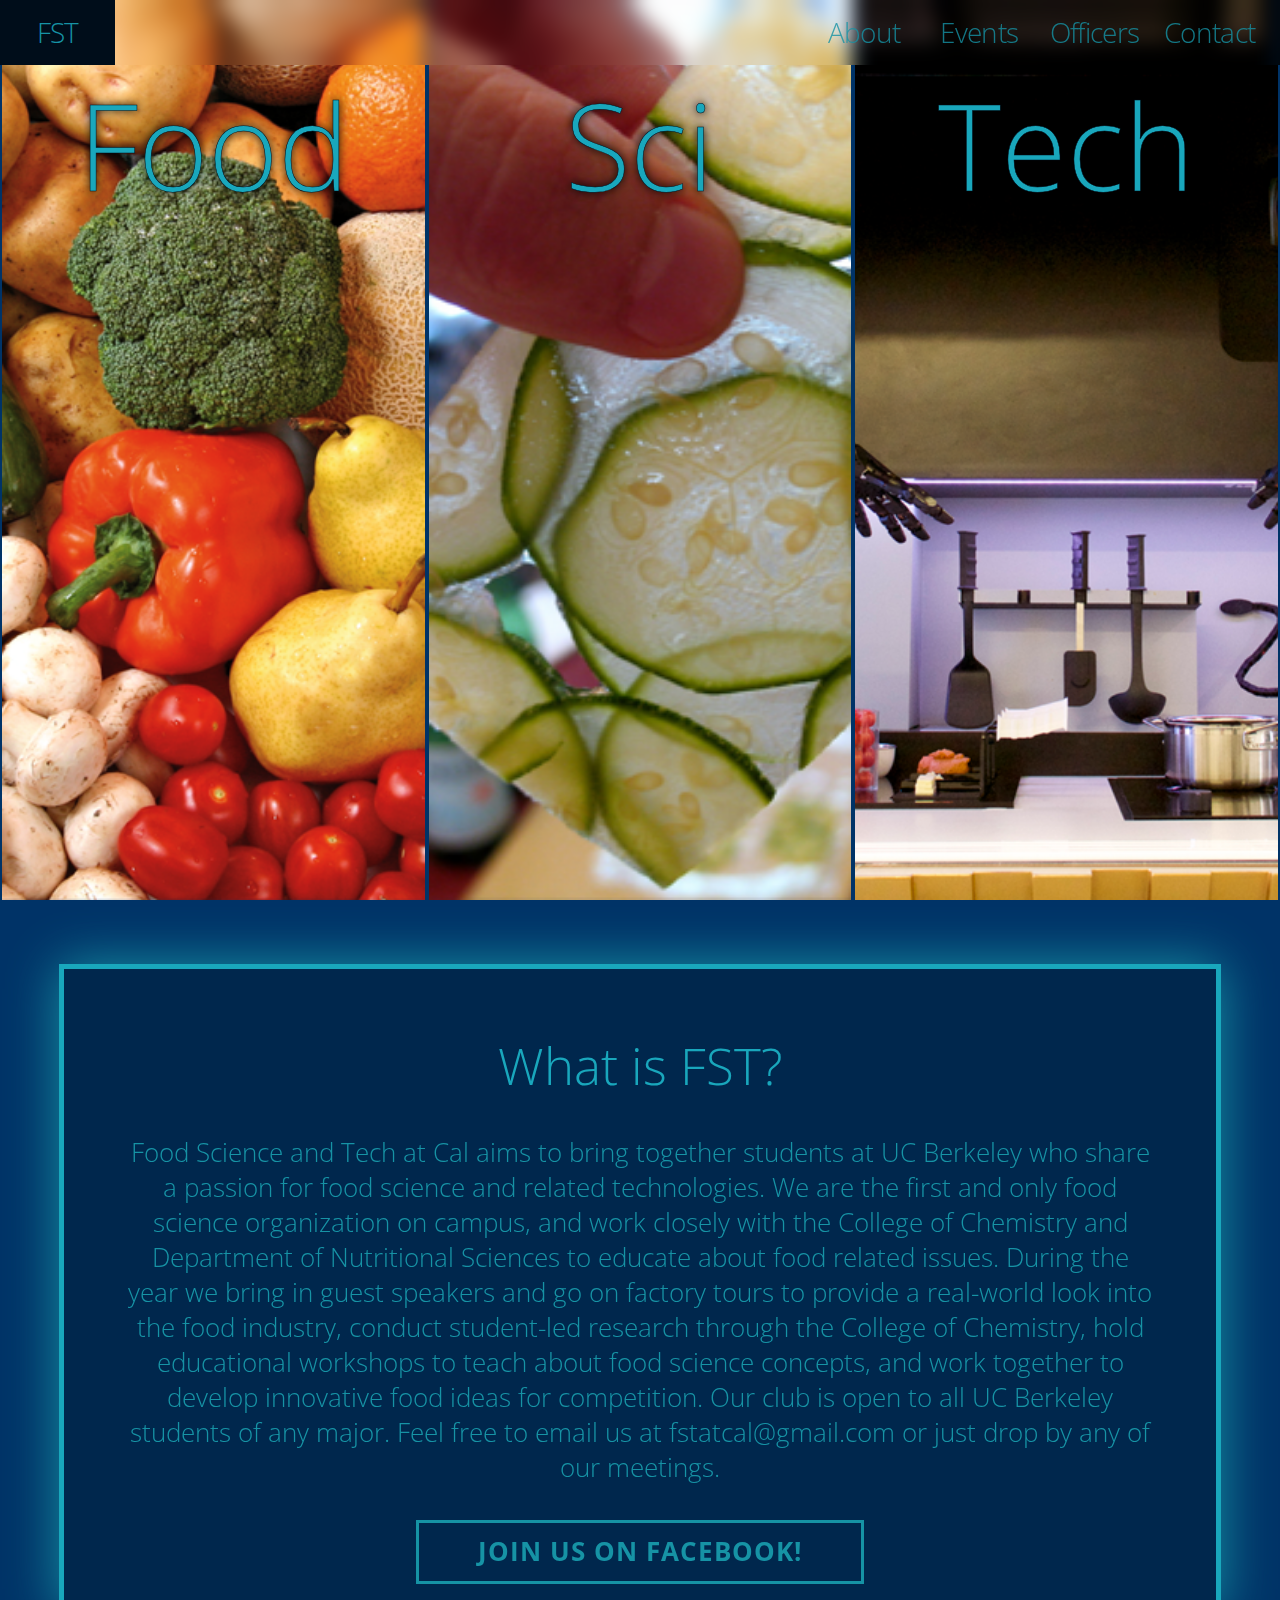
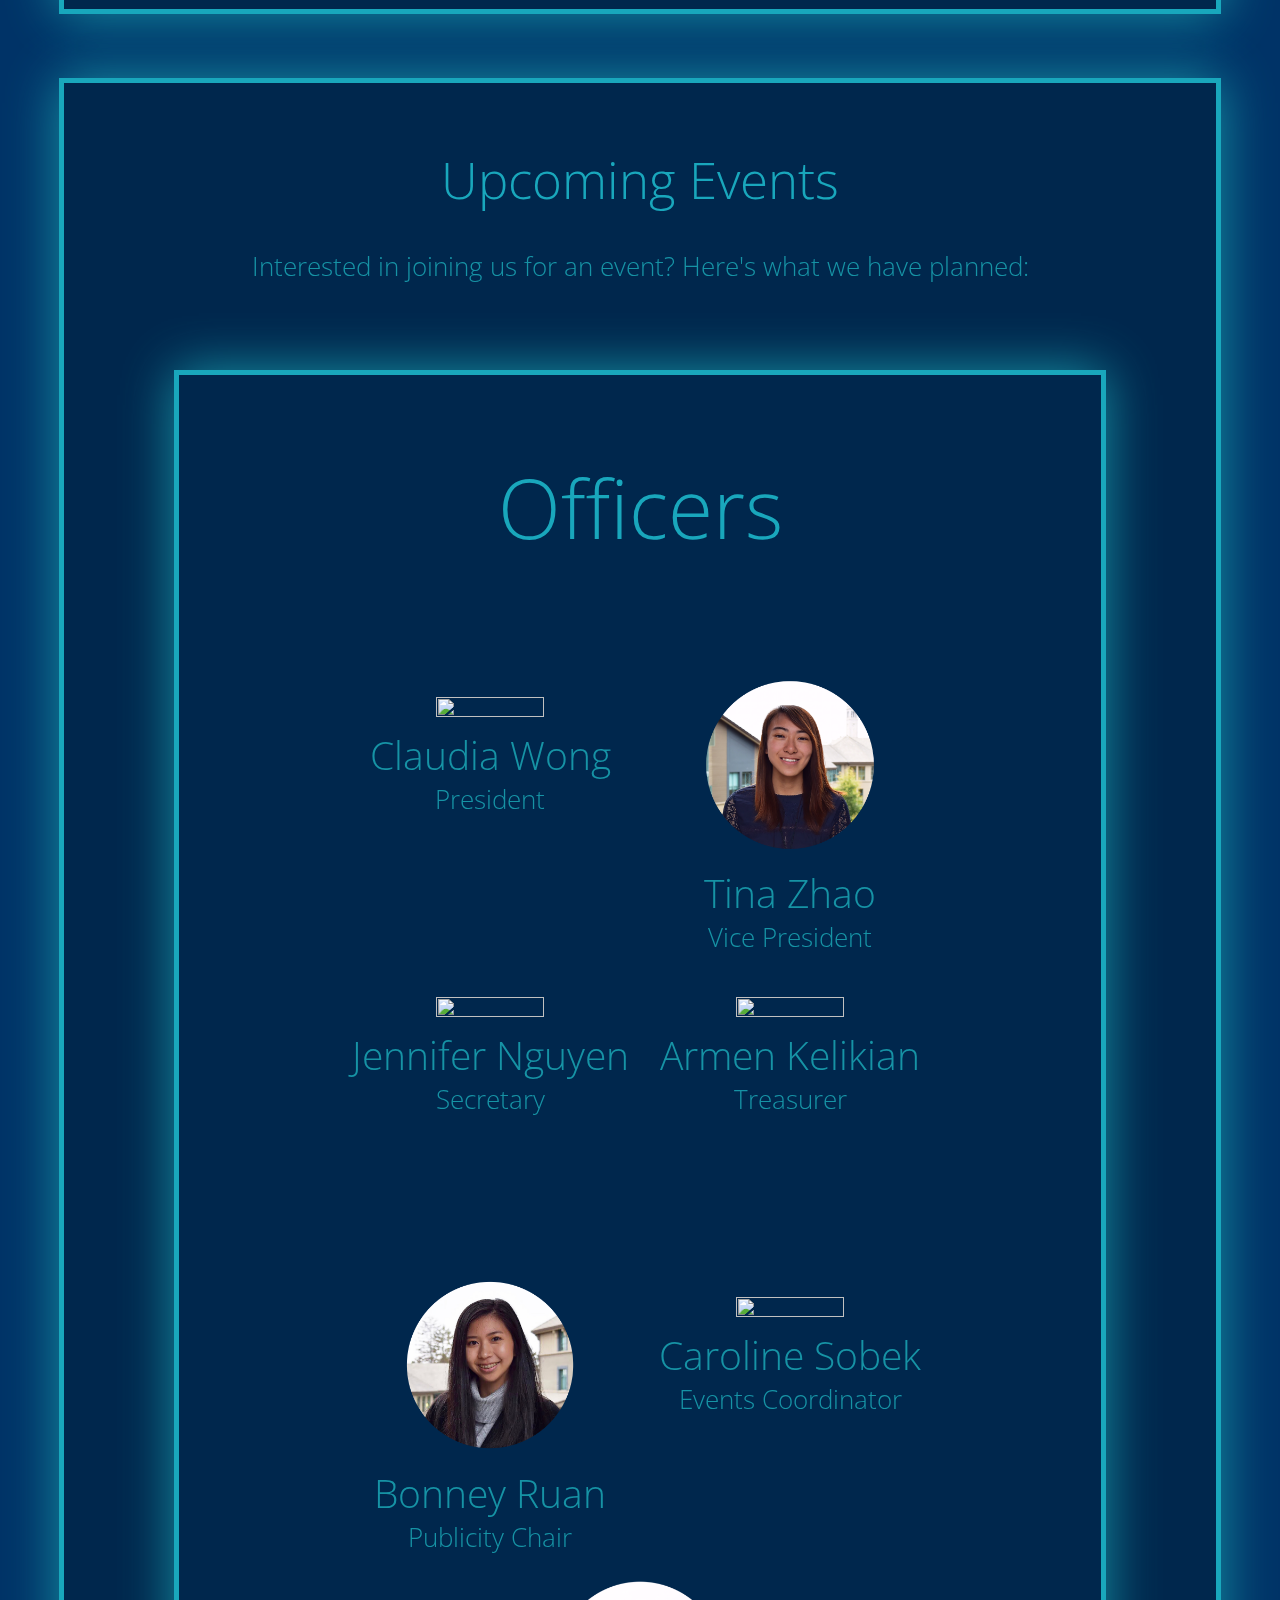
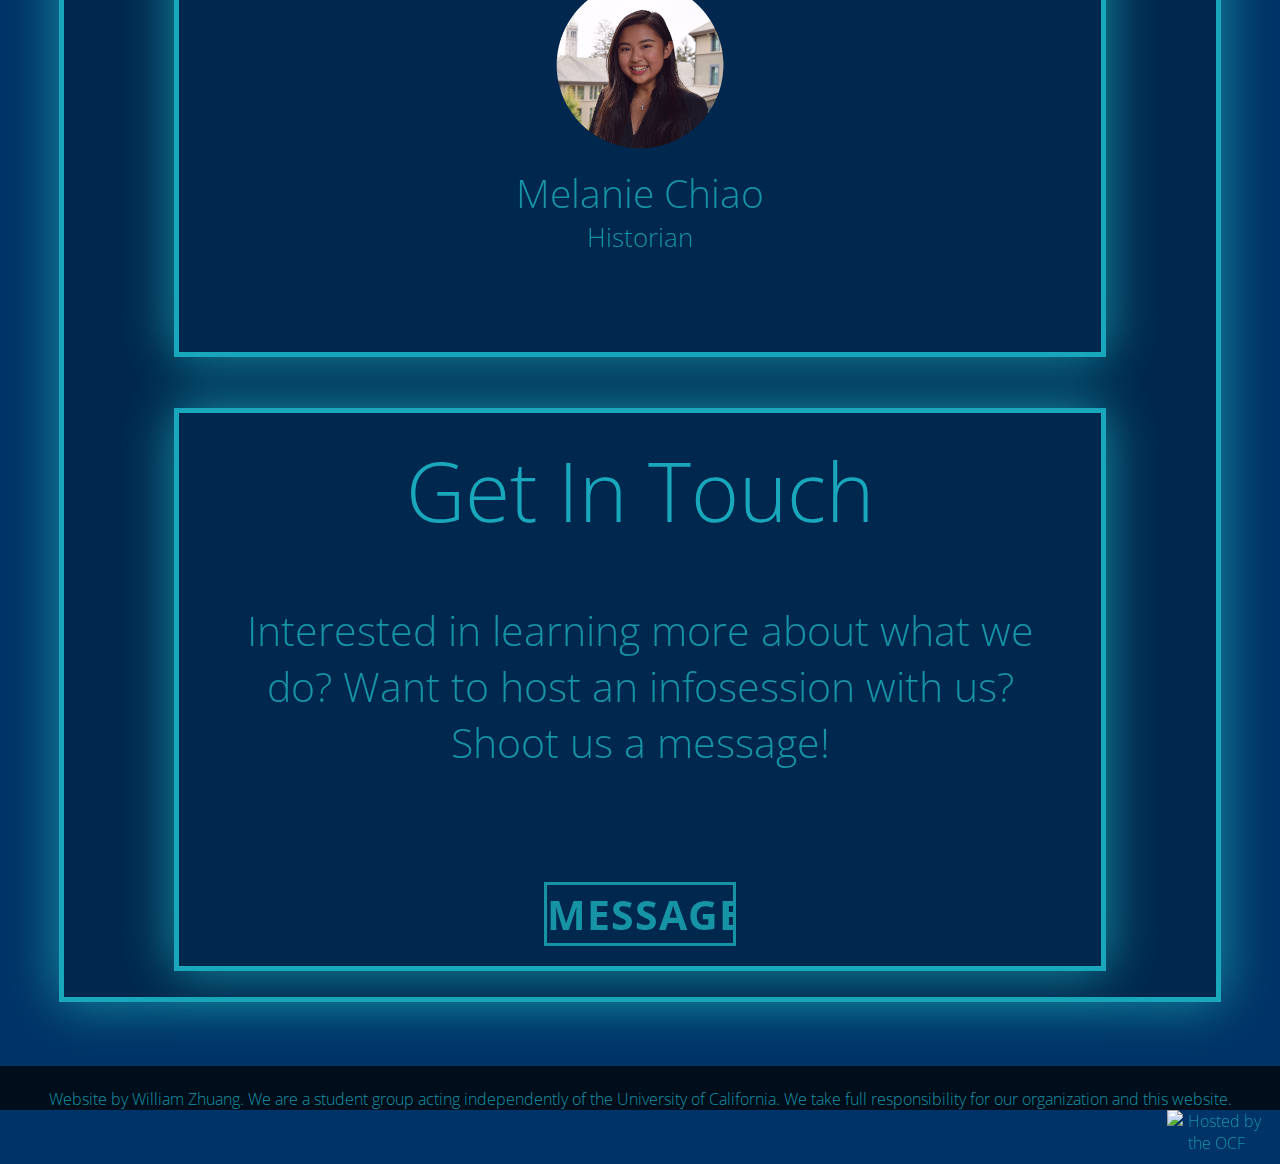
==== index.html @ 224cb557 "Renamed photos so that correct photos show up" ====
<!DOCTYPE html>
<html>
<head>
	<title>Food Science and Tech @ UCB</title>
	<link href = "css/styles.css" rel = "stylesheet">
	<link href='https://fonts.googleapis.com/css?family=Oswald:300,400' rel='stylesheet' type='text/css'>
	<link href='https://fonts.googleapis.com/css?family=Open+Sans:300,400' rel='stylesheet' type='text/css'>
	<link rel="stylesheet" href="https://ajax.googleapis.com/ajax/libs/jqueryui/1.11.4/themes/smoothness/jquery-ui.css">

	<script type='text/javascript' src='https://ajax.googleapis.com/ajax/libs/jquery/1.6.4/jquery.min.js'></script>
	<script src="https://ajax.googleapis.com/ajax/libs/jqueryui/1.11.4/jquery-ui.min.js"></script>

  	<script src = "js/script.js"></script>

</head>
<body>
	<header>

		<div class = "header-text" id = "contact">Contact</div>
		<div class = "header-text" id = "officers">Officers</div>
		<div class = "header-text" id = "events">Events</div>
		<div class = "header-text" id = "about">About</div>
		<div class = "header-text" id = "home">FST</div>
	</header>

	<div class="container">

	  <div class="block image" id = "image-1">
	    <div class="layer"></div>
	    <div class = "letter" id = "letter-1">Food</div>

	    <div class="p-container">

	      <p class="img-p">
	        Passionate about <b>FOOD</b>? So are we. We push the boundaries of the culinary arts with cooking challenges and food seminars. Come join us for a meal!
	      </p>
	    </div>
	  </div>
	  <!-- block -->

	  <div class="block image" id = "image-2">
	    <div class="layer"></div>
	    <div class = "letter" id = "letter-2">Sci</div>

	    <div class="p-container">

	      <p class="img-p">
	        <b>SCIENCE</b> is at the heart of what we do. Change the way you view food with our student-led research opportunities and educational workshops.
	      </p>
	    </div>
	  </div>
	  <!-- block -->

	  <div class="block image" id = "image-3">
	    <div class="layer"></div>
	    <div class = "letter" id = "letter-3">Tech</div>
	    <div class="p-container">

	      <p class="img-p">
	        <b>TECHNOLOGY</b> has taken over the world and the food industry is no exception. Join us for tech talks, food hackathons, and much more.
	      </p>
	    </div>
	  </div>
	  <!-- block -->

	</div>

	<div class = "page-wrapper">
		<div class = "page-entry" id = "entry1"><br>
			<h1>What is FST?</h1><br>
			<p>Food Science and Tech at Cal aims to bring together students at UC Berkeley who share a passion for food science and related technologies. We are the first and only food science organization on campus, and work closely with the College of Chemistry and Department of Nutritional Sciences to educate about food related issues.

			During the year we bring in guest speakers and go on factory tours to provide a real-world look into the food industry, conduct student-led research through the College of Chemistry, hold educational workshops to teach about food science concepts, and work together to develop innovative food ideas for competition.

			Our club is open to all UC Berkeley students of any major. Feel free to email us at fstatcal@gmail.com or just drop by any of our meetings.</p><br>
            <a href = "https://www.facebook.com/foodsciencetechcal/" style = "text-decoration: none;"><button class="btn btn-1 btn-1f" id = "btn-join">Join us on Facebook!</button></a>
		</div>

		<div class = "page-entry" id = "entry2"><br>
			<h1>Upcoming Events</h1><br>
			<p>Interested in joining us for an event? Here's what we have planned: </p><br>
			 <!-- 
			<ul class="event-list">

				\*<li>
					<time datetime="2017-09-08 0000">
						<span class="day">TBD</span>
						<span class="month">TBD</span>
						<span class="year">TBD</span>
						<span class="time">TBD</span>
					</time>
					<div class="info">

						<h2 class="title" align = "center">The Science of Sushi with Chef Kaz</h2>

					</div>
					<br><br>
				</li>
				*/ 


			</ul>
		-->

			<!--Past events
			<h1>Past Events</h1><br>
			<p>What's happened recently?</p><br>

			<ul class="event-list"

				<li>

				<li>
					<time datetime="2015-09-08 0000">
						<span class="day">7</span>
						<span class="month">Nov</span>
						<span class="year">2016</span>
						<span class="time">7:00 PM</span>
					</time>
					<div class="info">

						<h2 class="title" align = "center">Chopped Challenge Fall 2016 </h2>

					</div>
					<br><br>
				</li>


				<li>
					<time datetime="2015-09-08 0000">
						<span class="day">4</span>
						<span class="month">Oct</span>
						<span class="year">2016</span>
						<span class="time">7:00 PM</span>
					</time>
					<div class="info">

						<h2 class="title" align = "center">Impossible Foods Tech Talk</h2>

					</div>
					<br><br>
				</li>

				<li>
					<time datetime="2015-09-08 0000">
						<span class="day">18</span>
						<span class="month">Oct</span>
						<span class="year">2016</span>
						<span class="time">7:00 PM</span>
					</time>
					<div class="info">

						<h2 class="title" align = "center">Do It Yourself Popping Boba </h2>

					</div>
					<br><br>
				</li>

				<li>
					<time datetime="2015-09-08 0000">
						<span class="day">4</span>
						<span class="month">Nov</span>
						<span class="year">2016</span>
						<span class="time">7:00 PM</span>
					</time>
					<div class="info">

						<h2 class="title" align = "center">FoodDay: Eat and Greet</h2>

					</div>
					<br><br>
				</li>

				<li>
					<time datetime="2015-09-08 0000">
						<span class="day">15</span>
						<span class="month">Nov</span>
						<span class="year">2016</span>
						<span class="time">7:00 PM</span>
					</time>
					<div class="info">

						<h2 class="title" align = "center">Second General Meeting</h2>

					</div>
					<br><br>
				</li>



				<li>
					<time datetime="2015-09-08 0000">
						<span class="day">25</span>
						<span class="month">Sept</span>
						<span class="year">2016</span>
						<span class="time">6:30 PM</span>
					</time>
					<div class="info">

						<h2 class="title" align = "center">Dandelion Chocolate Factory Tour</h2>

					</div>
					<br><br>
				</li>

			</ul>
		</div>
-->
		<div class = "page-entry" id = "entry3"><br>
		<h1>Officers</h1><br><br>

    		<div class = "row" id = "row-1">
                <!-- Officer 1 -->
                <div class = "flip-container" ontouchstart="this.classList.toggle('hover');">
                    <div class="flipper">
                        <div class = "front">
                            <div class = "officer" id = "officer-1">
                                <img src = "assets/claudiamay.png">
                                <h4> Claudia Wong</h4>
                                <h6> President</h6><br>
                            </div>
                        </div>
                        <div class="back">
                            Year: Junior <br>
                            Major: NST Dietetics <br>
                            Minor: Food System <br>
                            Fav Food: Hot Cheetos
                        </div>
                    </div>
                </div>


                <!-- Officer 2 -->
                <div class = "flip-container" ontouchstart="this.classList.toggle('hover');">
                    <div class="flipper">
                        <div class = "front">
                            <div class = "officer" id = "officer-1">
                                <img src = "assets/tinaz.png">
                                <h4> Tina Zhao </h4>
                                <h6> Vice President</h6><br>
                            </div>
                        </div>
                        <div class="back">
                            Year: Junior <br>
                            Major: Computer Science <br>
                            Fav Food: Ramen
                        </div>
                    </div>
                </div>
                <!-- Officer 3 -->
                <div class = "flip-container" ontouchstart="this.classList.toggle('hover');">
                    <div class="flipper">
                        <div class = "front">
                            <div class = "officer" id = "officer-1">
                                <img src = "assets/jennifern.png">
                                <h4> Jennifer Nguyen </h4>
                                <h6> Secretary</h6><br>
                            </div>
                        </div>
                        <div class="back">
                            Year: Sophomore <br>
                            Major:  <br>
                            Fav Food: 
                        </div>
                    </div>
                </div>
                <!-- Officer 4 -->
                <div class = "flip-container" ontouchstart="this.classList.toggle('hover');">
                    <div class="flipper">
                        <div class = "front">
                            <div class = "officer" id = "officer-1">
                                <img src = "assets/armen.png">
                                <h4> Armen Kelikian</h4>
                                <h6> Treasurer</h6><br>
                            </div>
                        </div>
                        <div class="back">
                            Year: Junior  <br>
                            Major: Genetics and Plant Biology <br>
                            Fav Food: Hemp Seeds
                        </div>
                    </div>
                </div>     
                <!-- Officer 6 -->
                <div class = "flip-container" ontouchstart="this.classList.toggle('hover');">
                    <div class="flipper">
                        <div class = "front">
                            <div class = "officer" id = "officer-1">
                                <img src = "assets/bonney.png">
                                <h4> Bonney Ruan</h4>
                                <h6> Publicity Chair</h6><br>
                            </div>
                        </div>
                        <div class="back">
                            Year: Junior <br>
                            Major: Cognitive Science <br>
                            Fav Food: 
                        </div>
                    </div>
                </div>
                <!-- Officer 7 -->
                <div class = "flip-container" ontouchstart="this.classList.toggle('hover');">
                    <div class="flipper">
                        <div class = "front">
                            <div class = "officer" id = "officer-1">
                                <img src = "assets/caroline.png">
                                <h4> Caroline Sobek</h4>
                                <h6> Events Coordinator</h6><br>
                            </div>
                        </div>
                        <div class="back">
                            Year: Junior <br>
                            Major: Chemical Biology and Statistics <br>
                            Fav Food: Cheese
                        </div>
                    </div>
                </div>
                <!-- Officer 8 -->
                <div class = "flip-container" ontouchstart="this.classList.toggle('hover');">
                    <div class="flipper">
                        <div class = "front">
                            <div class = "officer" id = "officer-1">
                                <img src = "assets/melanie.png">
                                <h4> Melanie Chiao </h4>
                                <h6> Historian</h6><br>
                            </div>
                        </div>
                        <div class="back">
                            Year: Sophomore <br>
                            Major: Economics <br>
                            Minor: Nutrition <br>
                            Fav Food: Sweet Potatoes
                        </div>
                    </div>
                </div>

            </div>

            <br>

		</div>

		<div class = "page-entry" id = "entry4">
            <div class = "game-desc" id = "game-desc-right in-touch">
            <div>
                <h1 id = "entry-header-right in-touch">Get In Touch</h1><br>

                    <p>Interested in learning more about what we do? Want to host an infosession with us? Shoot us a message! </p> <br><br>

                    <a href = "mailto:fstatcal@gmail.com" style = "text-decoration: none;"><button class="btn btn-1 btn-1f">MESSAGE</button></a>

                </div>
            </div>
		</div>
	</div>

    <footer>
        <br>
        Website by <a href = "http://williamzhuang.github.io"> William Zhuang</a>. We are a student group acting independently of the University of California. We take full responsibility for our organization and this website.<a href="https://www.ocf.berkeley.edu/">
                <img align = "right" src="https://www.ocf.berkeley.edu/images/hosted-logos/ocfbadge_mini8.png" alt="Hosted by the OCF" width="98" height="39" style="margin-right:15px; padding-bottom: 15px" />
                </a>
    </footer>

	</body>

	<div class="modal-wrapper">
	  <div class="modal">
	    <div class="head">
	      <a class="btn-close trigger" href="javascript:;"></a>
	      <h2 id = "modal-name">Rochelle Lai</h2>
	    </div>
	    <div class="content">
	    	<p id = "modal-content">I am running to be YOUR Food Science and Tech at Cal President for the 2016-2017 school year. Currently, I am serving you as your Vice President, and I have served you as Secretary since the establishment of the club. Through these two positions, I have garnered a lot of experience as to how clubs are run logistically and what it takes to cast and execute the club vision. It has been rewarding seeing our student organization grow as a community as well as in our curiosity towards the food industry. If elected, I intend to continue this pursuit of learning by actively searching for new club opportunities like competitions and hackathons, as well as maintaining traditions our club has grown to love, like cooking challenges! Even with my extensive experience as a leader of this organization, I am always looking to improve upon existing ideas and am not afraid of change. I look forward to serving this club once more!
	    	<br><br>
			TL;DR: Rochelle + Food Science and Tech @ Cal = WOW/AMAZING/FANTASTIC
			</p>
	    </div>
	  </div>
	</div>

</html>
---- css/styles.css ----
* {
	margin: 0;
	padding: 0;
	font-family: 'Open Sans', sans-serif;
	-webkit-backface-visibility: hidden;
	font-color:  #1693A5;
	font-weight: lighter;
	color: #1693A5;

}



html, body {
    height: 100%;
    width: 100%;
}


body {
   @import url(https://fonts.googleapis.com/css?family=Open+Sans+Condensed:300,300italic,700);
   padding: 0;
   margin: 0;
   width: 100%;
   height: 100%;
   background-color: #003367;
   font-family: 'Open Sans Condensed', sans-serif;
 }

header {
  /* THIS IS THE MAGIC SAUCE */
  -webkit-backdrop-filter: blur(10px);
  backdrop-filter: blur(10px);

  width:100%;
  position:fixed;
  height:65px;
  background:rgba(0,13,26,0);
  text-align:left;
  letter-spacing:-0.025em;
  font-weight:bolder;
  color:#eee;
  line-height: 65px;
  font-size:1.75em;
  z-index:1000;
  -webkit-transition: width .5s ease-in-out, background-color .5s ease-in-out;
}

.head h2 {
  color: white;
}

.header-text {
    text-align:center;
    cursor: pointer;
    opacity: 0.8;
    width: 9%;
    -webkit-transition: width .5s ease-in-out, color .5s ease-in-out;
    -webkit-transition: width .5s ease-in-out, background-color .5s ease-in-out;
}

.header-text:hover {
    opacity: 1;
    background-color: #000D1A;
    -webkit-transition: width .5s ease-in-out, color .5s ease-in-out;
    -webkit-transition: width .5s ease-in-out, background-color .5s ease-in-out;
}

#home {
    float: left;
}

#about {
    float: right;
}

#election {
    float: right;
}

#events {
    float: right;
}

#officers {
    float: right;
}

#contact {
    float: right;
    margin-right:1%;
}

 .container {
   position: relative;
   width: 100%;
   height: 100%;
   text-align: center;
 }

 .block {
   width: 33%;
   height: 100%;
   display: inline-block;
   background-color: #003367;
   cursor: default;
   position: relative;
   -webkit-perspective: 1000;
   -webkit-transform: translateZ(0);
   -webkit-transition: width .5s ease-in-out, background-color .5s ease-in-out;
   -moz-transition: width .5s ease-in-out, background-color .5s ease-in-out;
   -ms-transition: width .5s ease-in-out, background-color .5s ease-in-out;
   -o-transition: width .5s ease-in-out, background-color .5s ease-in-out;
   transition: width .5s ease-in-out, background-color .5s ease-in-out;
   text-align: center;
 }

 .letter {
    padding-top: 15%;
    position: absolute;
    width: 100%;
    font-size: 7.5em;
    color: #19a7bc;
    text-shadow: 0 0 10px black;
    -webkit-text-stroke: 0.5px #000D1A;
 }

 .block:hover .img-p {
   opacity: 1;
   -webkit-perspective: 1000;
   -webkit-transform: translateZ(0);
   -webkit-transition: opacity .5s .51s ease-in-out;
   -moz-transition: opacity .5s .51s ease-in-out;
   -ms-transition: opacity .5s .51s ease-in-out;
   -o-transition: opacity .5s .51s ease-in-out;
   transition: opacity .5s .51s ease-in-out;
 }

 .block:hover .layer {

   opacity: .5;
   -webkit-perspective: 1000;
   -webkit-transform: translateZ(0);
   -webkit-transition: opacity .5s ease-in-out;
   -moz-transition: opacity .5s ease-in-out;
   -ms-transition: opacity .5s ease-in-out;
   -o-transition: opacity .5s ease-in-out;
   transition: opacity .5s ease-in-out;

 }

 .img-p {
   position: absolute;
   opacity: 0;
   color: #FFF;
   text-align: center;
   line-height: 1.6em;
   font-size: 1.85em;
   width: 100%;
   padding: 5% 5% 5% -5%;
   -webkit-perspective: 1000;
   -webkit-transform: translateZ(0);
   -webkit-transition: opacity .5s .51s ease-in-out;
   -moz-transition: opacity .5s .51s ease-in-out;
   -ms-transition: opacity .5s .51s ease-in-out;
   -o-transition: opacity .5s .51s ease-in-out;
   transition: opacity .5s .51s ease-in-out;

 }

 .p-container {
   width: 100%;
   position: relative;
   top: 45%;
   text-align: center;
 }

 h1 {
   color: #19a7bc;
 }

 b {
    text-shadow: 0 0 10px black;
 }

 .image {
    -webkit-transform: translate3d(0, 0, 0);
   -webkit-background-size: cover;
   -o-background-size: cover;
   background-size: cover;
   background-repeat: no-repeat;
   background-position: center center;
 }

 #image-1 {
    background-image: url("../assets/food.png");
 }

 #image-2 {
    background-image: url("../assets/sci.png");
 }

 #image-3 {
    background-image: url("../assets/technology.png");
 }

 .image.fixed {
    -webkit-transform: translate3d(0, 0, 0);
   background-attachment: fixed;
   background-position: center center;
   -webkit-background-size: 100% auto;
   -o-background-size: 100% auto;
   background-size: 100% auto;
 }

 .layer {
   position: absolute;
   left: 0;
   top: 0;
   bottom: 0;
   right: 0;
   background-color: #000;
   width: 100%;
   height: 100%;
   opacity: 0;

   -webkit-perspective: 1000;
   -webkit-transform: translateZ(0);
   -webkit-transition: opacity .5s ease-in-out;
   -moz-transition: opacity .5s ease-in-out;
   -ms-transition: opacity .5s ease-in-out;
   -o-transition: opacity .5s ease-in-out;
   transition: opacity .5s ease-in-out;
 }

 .page-entry {
    margin: 0 auto;
    text-align: center;
    position: relative;
    height: 50%;
    width: 80%;
    font-size: 1.60em;
    padding: 2% 5%;
    border: 5px solid #19a7bc;
    margin-top: 5%;
    background-color: #00274d;
    box-shadow: 0px 0px 50px #1693A5;
 }

.event-list {
  list-style: none;
  font-family: 'Lato', sans-serif;
  margin: 0px;
  padding: 0px;

}
.event-list > li {
  background-color: rgb(255, 255, 255);
  box-shadow: 0px 0px 5px rgb(51, 51, 51);
  box-shadow: 0px 0px 5px rgba(51, 51, 51, 0.7);
  padding: 0px;
  margin: 0px 0px 20px;


}
.event-list > li > time {
  display: inline-block;
  width: 100%;
  color: rgb(255, 255, 255);
  background-color: rgb(22, 147, 165);
  padding: 5px;
  text-align: center;
  text-transform: uppercase;

}
.event-list > li:nth-child(even) > time {
  background-color: rgb(69, 180, 256);

}
.event-list > li > time > span {
  display: none;

}
.event-list > li > time > .day {
  color: white;
  display: block;
  font-size: 36pt;
  font-weight: 100;
  line-height: 1;
}
.event-list > li time > .month {
  color: white;
  display: block;
  font-size: 16pt;
  font-weight: 900;
  line-height: 1;
}
.event-list > li > img {
  width: 100%;

}
.event-list > li > .info {
  padding-top: 5px;
  text-align: center;
}

.event-list > li > .info > .title {
    margin: 0 auto;
}
.event-list > li > .info > .desc {
  font-size: 13pt;
  font-weight: 300;
  margin: 0px;


}
.event-list > li > .info > ul,
.event-list > li > .social > ul {
  display: table;
  list-style: none;
  margin: 0px 0px 0px;
  padding: 0px;
  width: 100%;
  text-align: center;


}
.event-list > li > .social > ul {
  margin: 0px;

}
.event-list > li > .info > ul > li,
.event-list > li > .social > ul > li {
  display: table-cell;
  cursor: pointer;
  color: rgb(30, 30, 30);

  font-size: 11pt;
  font-weight: 300;
  padding: 3px 0px;

}
.event-list > li > .info > ul > li > a {
  display: block;
  width: 100%;
  color: rgb(30, 30, 30);
  text-decoration: none;

}
.event-list > li > .social > ul > li {
  padding: 0px;
}
.event-list > li > .social > ul > li > a {
  padding: 3px 0px;
}
.event-list > li > .info > ul > li:hover,
.event-list > li > .social > ul > li:hover {
  color: rgb(30, 30, 30);
  background-color: rgb(200, 200, 200);
}

@media (min-width: 768px) {
.event-list > li {
  position: relative;
  display: block;
  width: 100%;
  height: 80px;
  padding: 0px;

}
.event-list > li > time,
.event-list > li > img  {
  display: inline-block;

}
.event-list > li > time,
.event-list > li > img {
  width: 80px;
  float: left;
}
.event-list > li > .info {
  background-color: rgb(245, 245, 245);
  overflow: hidden;
}
.event-list > li > time,
.event-list > li > img {
  width: 80px;
  height: 85px;
  padding: 0px;
  margin: 0px;
}
.event-list > li > .info {
  position: relative;
  height: 80px;
  text-align: left;
  padding-right: 40px;
}
.event-list > li > .info > .title,
.event-list > li > .info > .desc {
  padding: 0px 10px;
}
.event-list > li > .info > ul {
  position: absolute;
  left: 0px;
  bottom: 0px;
}
.event-list > li > .social {
  position: absolute;
  top: 0px;
  right: 0px;
  display: block;
  width: 40px;
}

.event-list > li > .social > ul {
    border-left: 1px solid rgb(230, 230, 230);
}

.event-list > li > .social > ul > li {
  display: block;
        padding: 0px;
}

.event-list > li > .social > ul > li > a {
  display: block;
  width: 40px;
  padding: 10px 0px 9px;
}

.row {
    display: flex;
    flex-direction: row;
    width: 100%;
    justify-content: center;
    flex-wrap: wrap;
}


#row-1 img {
    height: 60%;
    width: 60%;
}

/* entire container, keeps perspective */
.flip-container {
    perspective: 1000;
}
    /* flip the pane when hovered */
    .flip-container:hover .flipper, .flip-container.hover .flipper {
        transform: rotateY(180deg);
    }

.flip-container, .front, .back {
    width: 300px;
    height: 300px;
}

/* flip speed goes here */
.flipper {
    transition: 0.6s;
    transform-style: preserve-3d;

    position: relative;
}

/* hide back of pane during swap */
.front, .back {
    backface-visibility: hidden;

    position: absolute;
    top: 0;
    left: 0;
}

/* front pane, placed above back */
.front {
    z-index: 2;
    /* for firefox 31 */
    transform: rotateY(0deg);
    font-size: .95em;
}

/* back, initially hidden pane */
.back {
    -webkit-text-stroke: 0.5px #1693A5;
    transform: rotateY(180deg);
    font-size: .5em;
}


#in-touch {
    text-align: center;
    width: 100%;
}

.btn {
    text-align: center;
    height: 5vw;
    width: 15vw;
    border: none;
    font-family: inherit;
    font-size: inherit;
    color: inherit;
    background: none;
    cursor: pointer;
    display: inline-block;
    text-transform: uppercase;
    letter-spacing: 1px;
    font-weight: 700;
    outline: none;
    position: relative;
    -webkit-transition: all 0.3s;
    -moz-transition: all 0.3s;
    transition: all 0.3s;
    max-width: 50%;
    min-height: 45px;
    min-width: 100px;
}

#btn-join {
  width: 35vw;
}

.btn:after {
    content: '';
    position: absolute;
    z-index: -1;
    -webkit-transition: all 0.3s;
    -moz-transition: all 0.3s;
    transition: all 0.3s;
}

/* Button 1 */
.btn-1 {
    border: 3px solid #1693A5;
    color: #1693A5;
}

/* Button 1f */
.btn-1f {
    overflow: hidden;
}

.btn-1f:after {
    width: 101%;
    height: 0;
    top: 50%;
    left: 50%;
    background: #fff;
    opacity: 0;
    -webkit-transform: translateX(-50%) translateY(-50%);
    -moz-transform: translateX(-50%) translateY(-50%);
    -ms-transform: translateX(-50%) translateY(-50%);
    transform: translateX(-50%) translateY(-50%);
}

.btn-1f:hover,
.btn-1f:active {
    color: #000D1A;
    background-color: #1693A5;
}

.btn-1f:hover:after {
    height: 75%;
    opacity: 1;
}

.btn-1f:active:after {
    height: 130%;
    opacity: 1;
}

footer {
    margin-top: 5%;
    height: 10%;
    width: 100%;
    background-color: #000D1A;
    text-align: center;
}

/* The Modal (background) */
.modal {
    display: none; /* Hidden by default */
    position: fixed; /* Stay in place */
    z-index: 1; /* Sit on top */
    left: 0;
    top: 0;
    width: 100%; /* Full width */
    height: 100%; /* Full height */
    overflow: auto; /* Enable scroll if needed */
    background-color: rgb(0,0,0); /* Fallback color */
    background-color: rgba(0,0,0,0.4); /* Black w/ opacity */
}

/* Modal Content/Box */
.modal-content {
    background-color: #fefefe;
    margin: 15% auto; /* 15% from the top and centered */
    padding: 20px;
    border: 1px solid #888;
    width: 80%; /* Could be more or less, depending on screen size */
}

/* The Close Button */
.close {
    color: #aaa;
    float: right;
    font-size: 28px;
    font-weight: bold;
}

.close:hover,
.close:focus {
    color: black;
    text-decoration: none;
    cursor: pointer;
}

html, body{
  width:100%;
  height:100%;
  margin:0;
}

.blur{
  -webkit-filter: blur(5px);
  -moz-filter: blur(5px);
  -o-filter: blur(5px);
  -ms-filter: blur(5px);
  filter: blur(5px);
}

a.btn1{
  width:150px;
  display:block;
  margin:-25px 0 0 -75px;
  padding:1em 0;
  position:absolute;
  top:50%; left:50%;
  font:1.125em 'Arial', sans-serif;
  font-weight:700;
  text-align:center;
  text-decoration:none;
  color:#fff;
  border-radius:5px;
  background:rgba(217,67,86,1);
}

.modal-wrapper{
  width:100%;
  height:100%;
  position:fixed;
  top:0; left:0;
  background:rgba(0,51,103,0.75);
  visibility:hidden;
  opacity:0;
  -webkit-transition: all 0.25s ease-in-out;
  -moz-transition: all 0.25s ease-in-out;
  -o-transition: all 0.25s ease-in-out;
  transition: all 0.25s ease-in-out;
}

.modal-wrapper.open{
  opacity:1;
  visibility:visible;
}

.modal{
  width:600px;
  height:540px;
  display:block;
  margin:50% 0 0 -300px;
  position:relative;
  top:45%; left:50%;
  background:#fff;
  opacity:0;
  -webkit-transition: all 0.5s ease-in-out;
  -moz-transition: all 0.5s ease-in-out;
  -o-transition: all 0.5s ease-in-out;
  transition: all 0.5s ease-in-out;
}

.modal-wrapper.open .modal{
  margin-top:-200px;
  opacity:1;
}

.head{
  width:90%;
  height:32px;
  padding:1.5em 5%;
  overflow:hidden;
  background:#01bce5;
}

.btn-close{
  width:32px;
  height:32px;
  display:block;
  float:right;
}

.btn-close::before, .btn-close::after{
  content:'';
  width:32px;
  height:6px;
  display:block;
  background:#fff;
}

.btn-close::before{
  margin-top:12px;
  -webkit-transform:rotate(45deg);
  -moz-transform:rotate(45deg);
  -o-transform:rotate(45deg);
  transform:rotate(45deg);
}

.btn-close::after{
  margin-top:-6px;
  -webkit-transform:rotate(-45deg);
  -moz-transform:rotate(-45deg);
  -o-transform:rotate(-45deg);
  transform:rotate(-45deg);
}

.content{
  padding:5%;
}

.election-flex {
  display: flex;
  flex-direction: row;
  flex-wrap: wrap;
  justify-content: space-around;
}

a {
  text-decoration: none;
}

.content p {
  color: black;
}
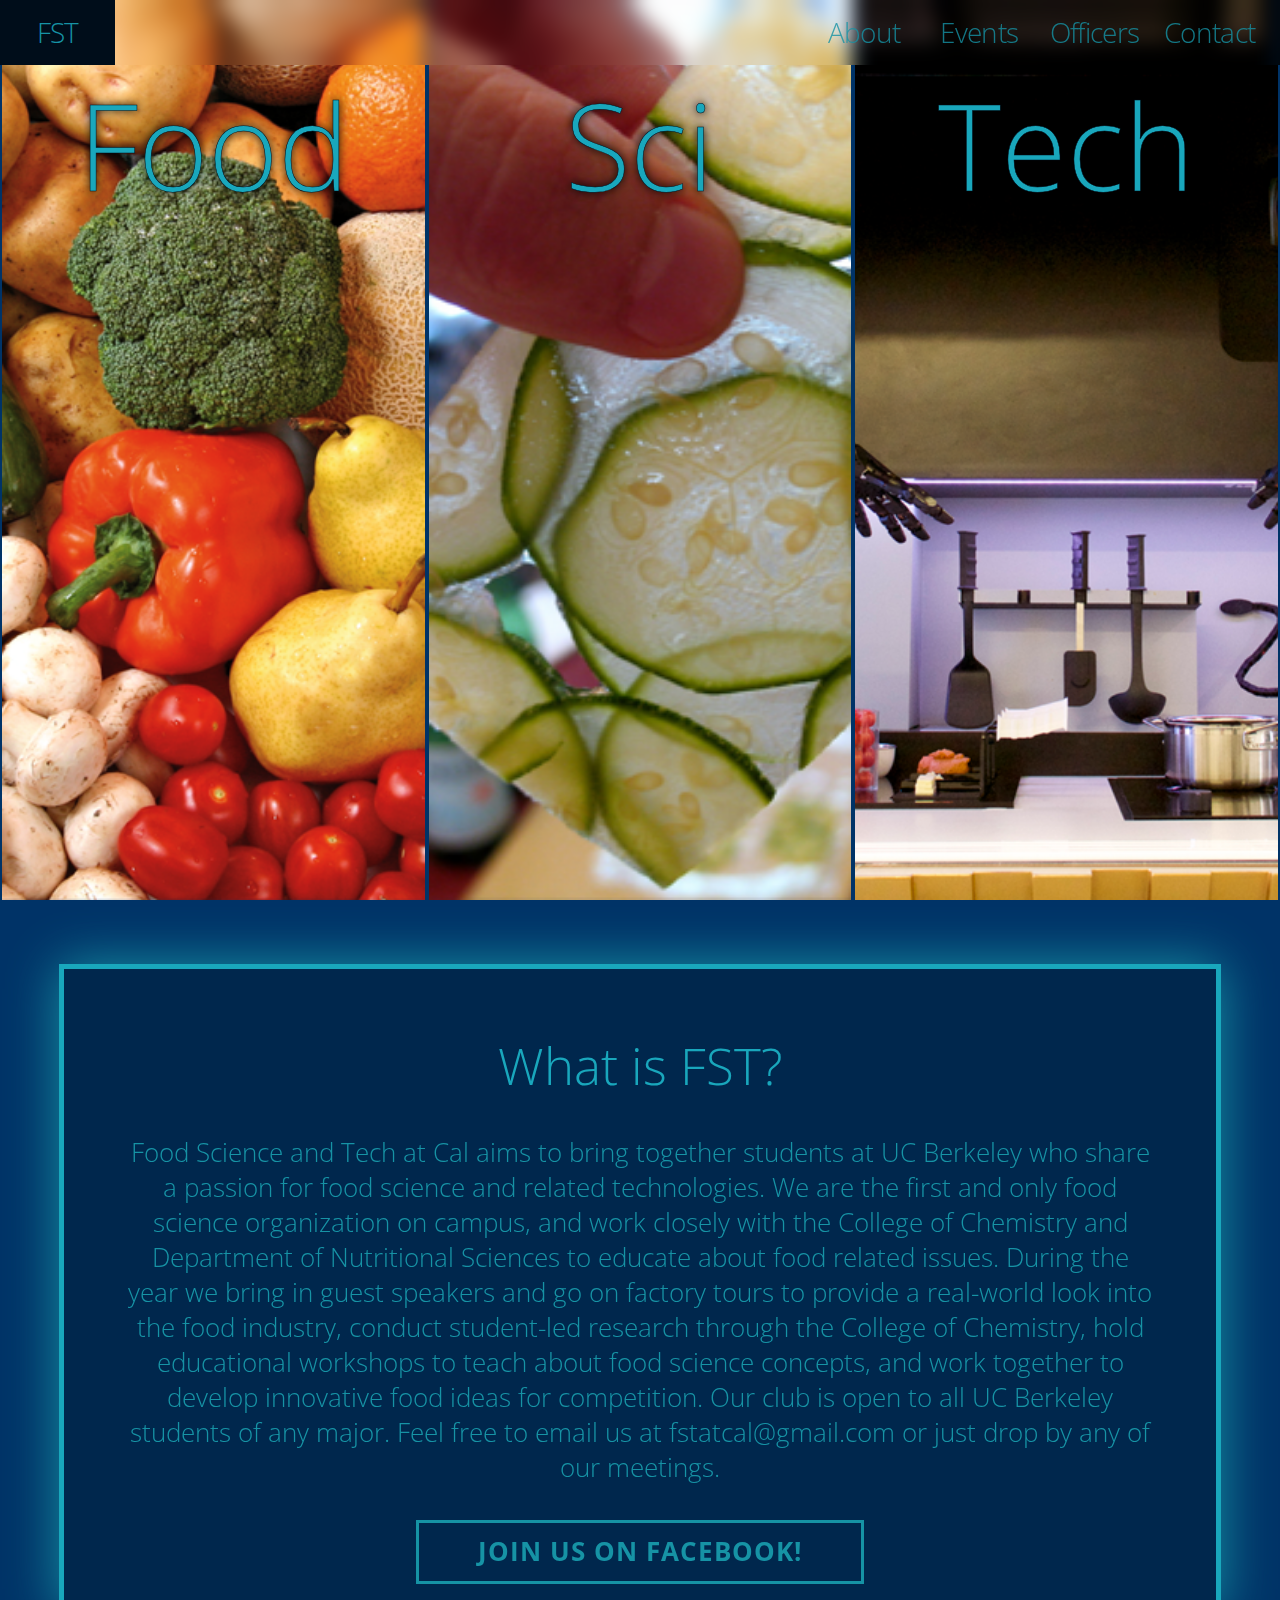
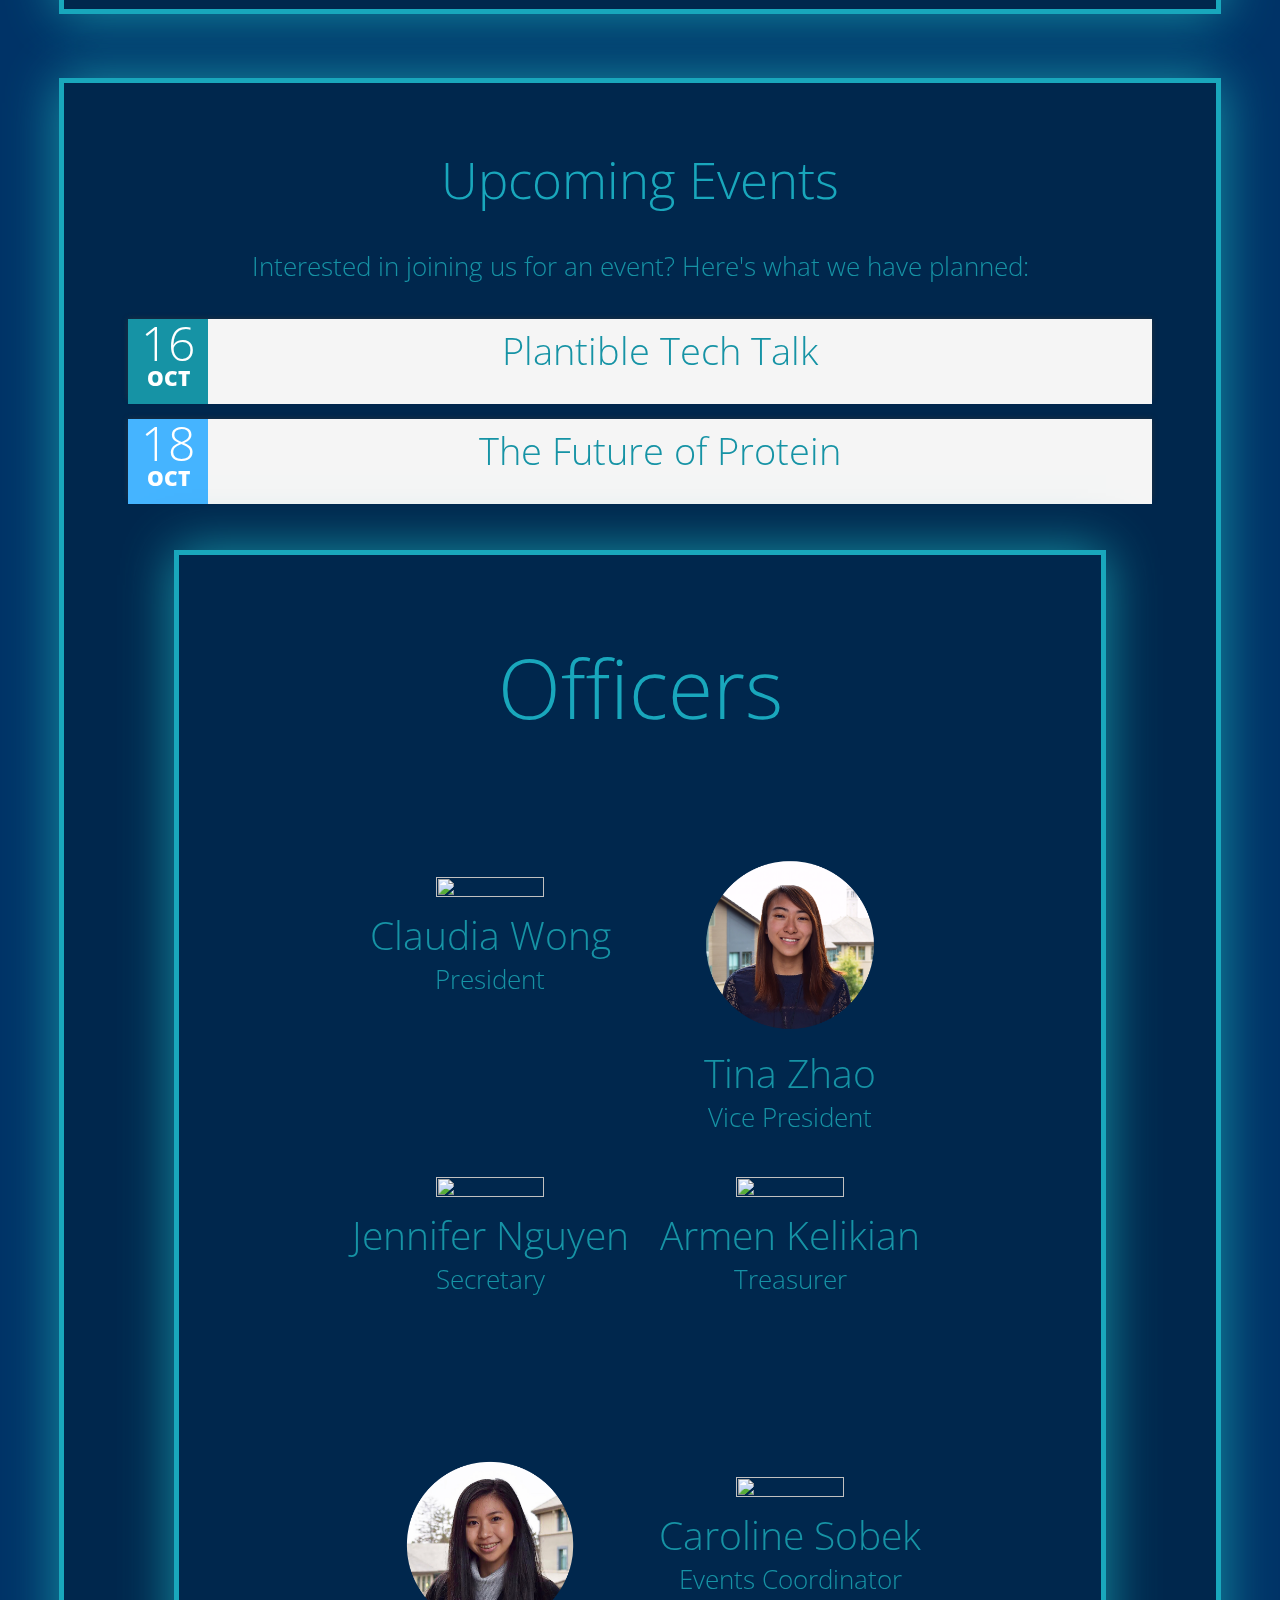
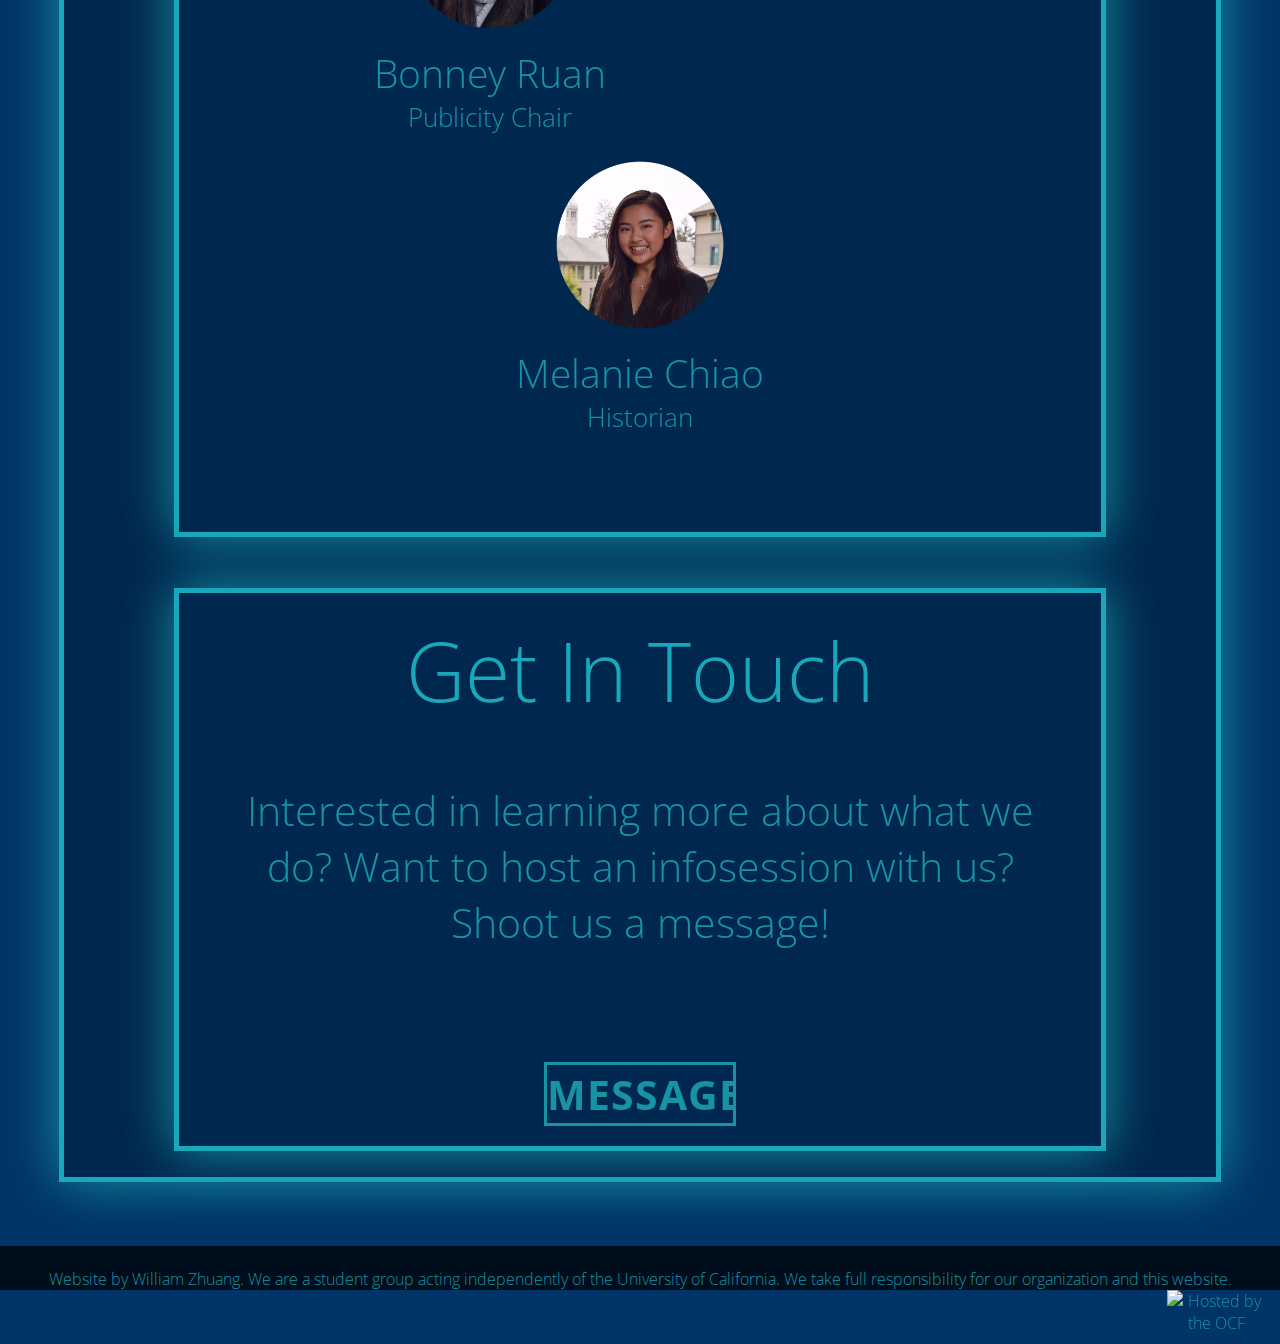
==== commit 3d6c9621: "Updated events" ====
--- a/index.html
+++ b/index.html
@@ -4,6 +4,7 @@
 <head>
 	<title>Food Science and Tech @ UCB</title>
 	<link href = "css/styles.css" rel = "stylesheet">
+	<link rel="shortcut icon" type="image/png" href="assets/fst_favicon.png">
 	<link href='https://fonts.googleapis.com/css?family=Oswald:300,400' rel='stylesheet' type='text/css'>
 	<link href='https://fonts.googleapis.com/css?family=Open+Sans:300,400' rel='stylesheet' type='text/css'>
 	<link rel="stylesheet" href="https://ajax.googleapis.com/ajax/libs/jqueryui/1.11.4/themes/smoothness/jquery-ui.css">
@@ -80,6 +81,41 @@
 		<div class = "page-entry" id = "entry2"><br>
 			<h1>Upcoming Events</h1><br>
 			<p>Interested in joining us for an event? Here's what we have planned: </p><br>
+			<ul class="event-list">
+
+				<li>
+					<time datetime="2018-10-16 0000">
+						<span class="day">16</span>
+						<span class="month">Oct</span>
+						<span class="year">2018</span>
+						<span class="time">7:00 PM</span>
+					</time>
+					<div class="info">
+
+						<h2 class="title" align = "center">Plantible Tech Talk</h2>
+
+					</div>
+					<br><br>
+				</li>
+				
+				<li>
+					<time datetime="2018-10-18 0000">
+						<span class="day">18</span>
+						<span class="month">Oct</span>
+						<span class="year">2018</span>
+						<span class="time">7:00 PM</span>
+					</time>
+					<div class="info">
+
+						<h2 class="title" align = "center">The Future of Protein</h2>
+
+					</div>
+					<br><br>
+				</li>
+				
+
+
+			</ul>
 			 <!-- 
 			<ul class="event-list">
 
@@ -224,7 +260,7 @@
                         <div class="back">
                             Year: Junior <br>
                             Major: NST Dietetics <br>
-                            Minor: Food System <br>
+                            Minor: Food Systems <br>
                             Fav Food: Hot Cheetos
                         </div>
                     </div>
@@ -259,9 +295,9 @@
                             </div>
                         </div>
                         <div class="back">
-                            Year: Sophomore <br>
-                            Major:  <br>
-                            Fav Food: 
+                            Year: Junior <br>
+                            Major: Chemical Engineering <br>
+                            Fav Food: Cookies
                         </div>
                     </div>
                 </div>
@@ -295,7 +331,7 @@
                         <div class="back">
                             Year: Junior <br>
                             Major: Cognitive Science <br>
-                            Fav Food: 
+                            Fav Food: Sundubu
                         </div>
                     </div>
                 </div>
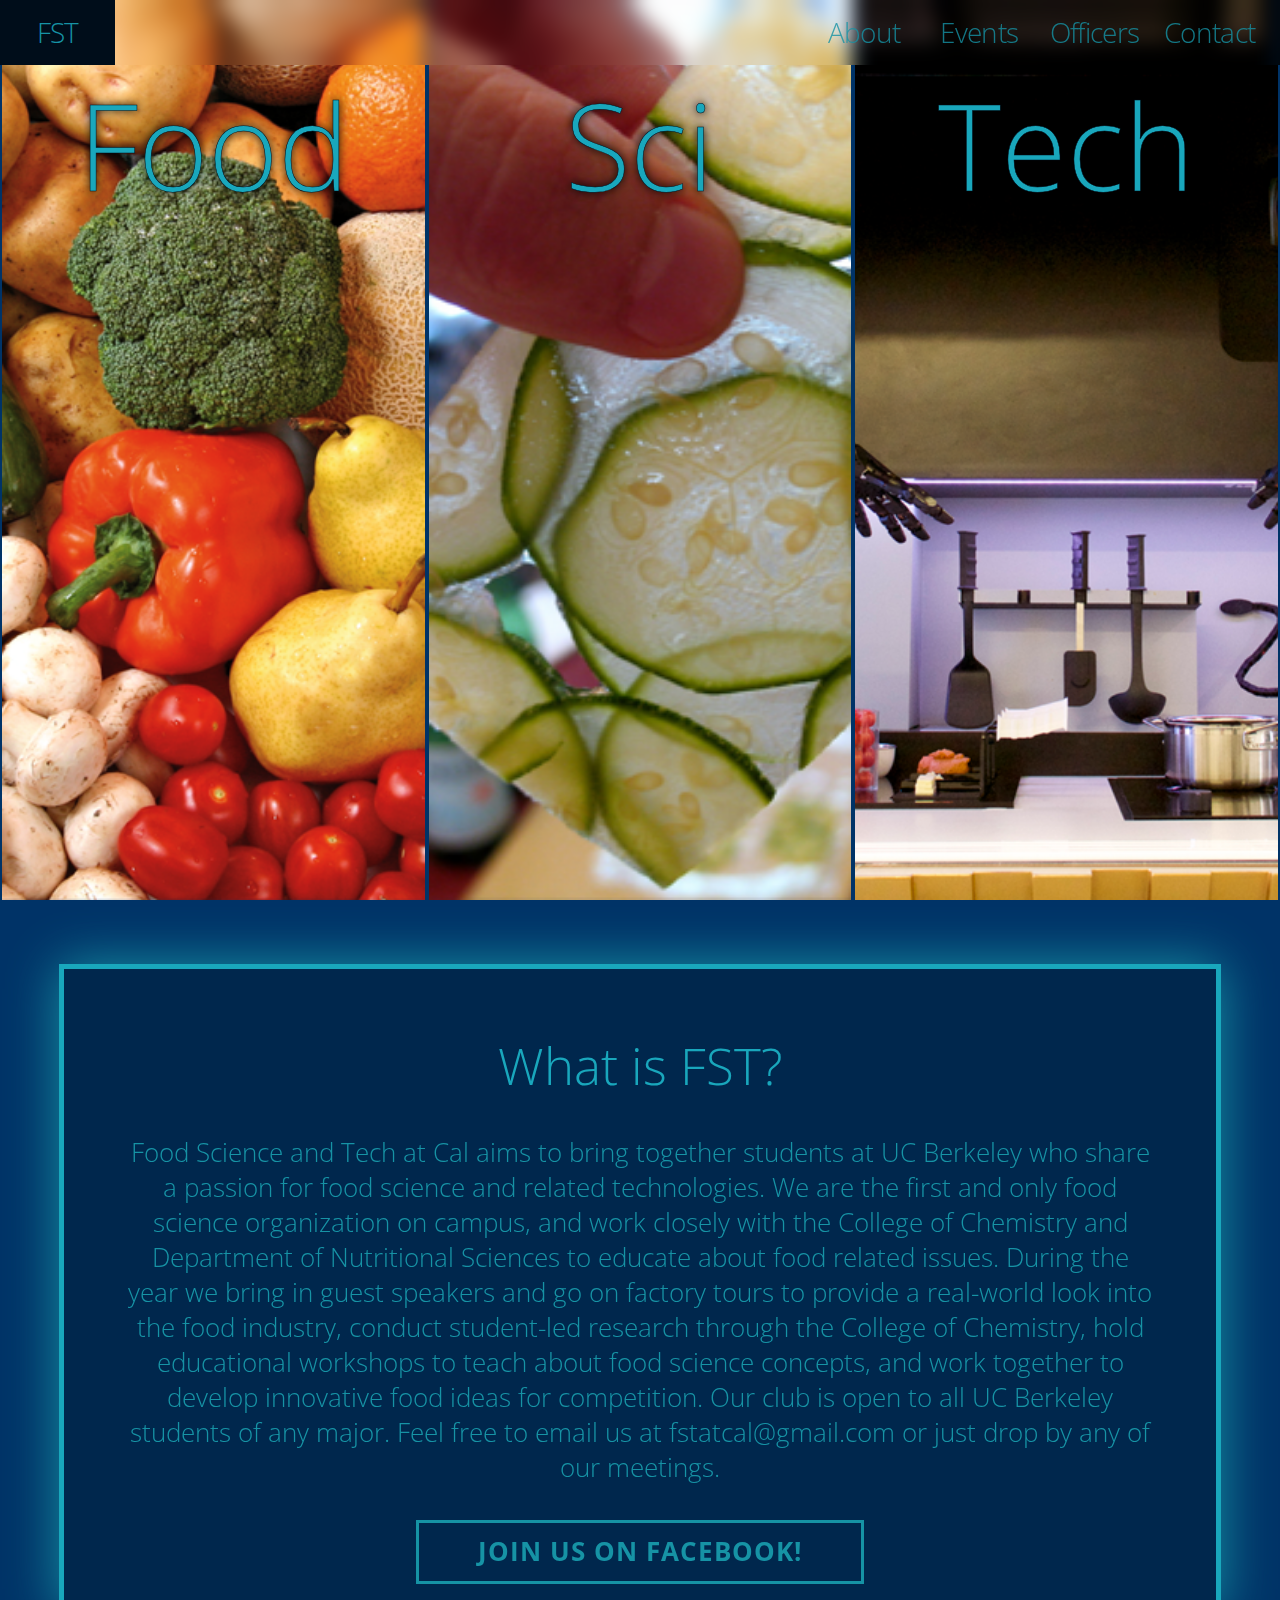
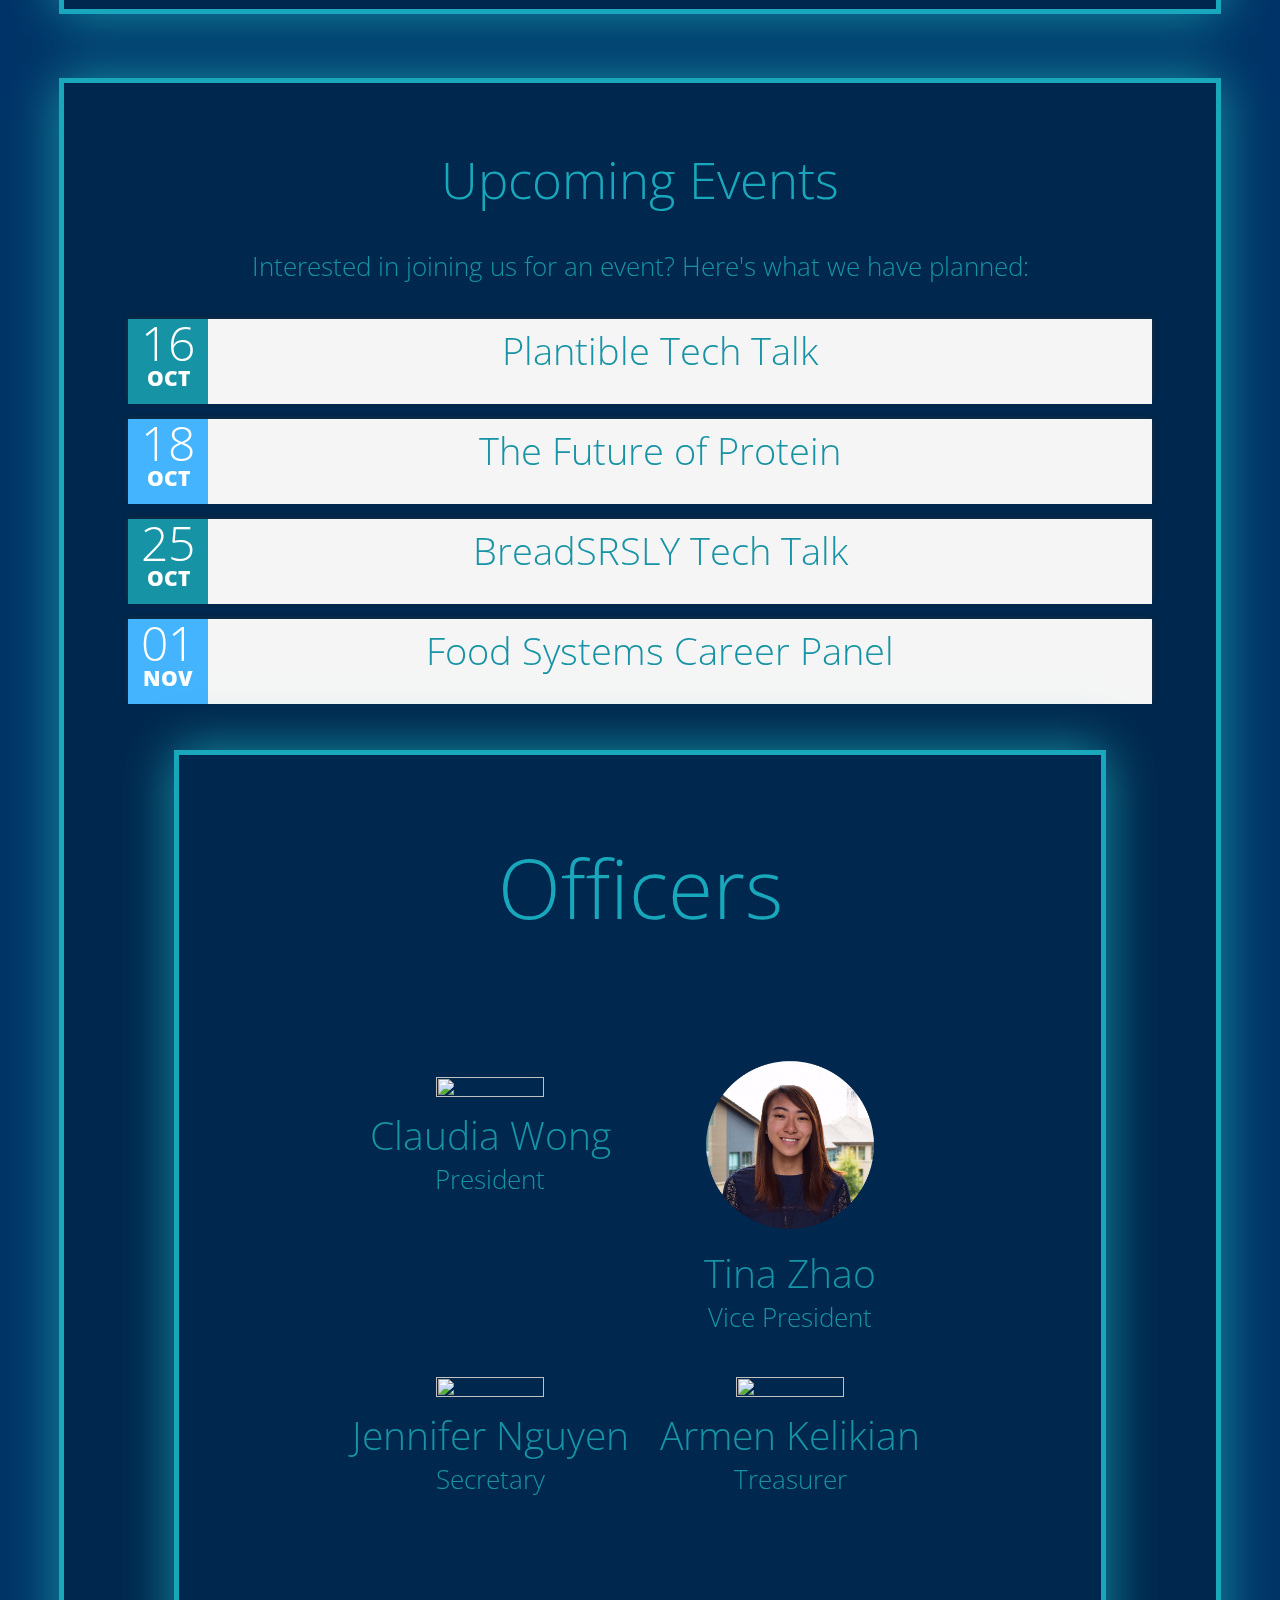
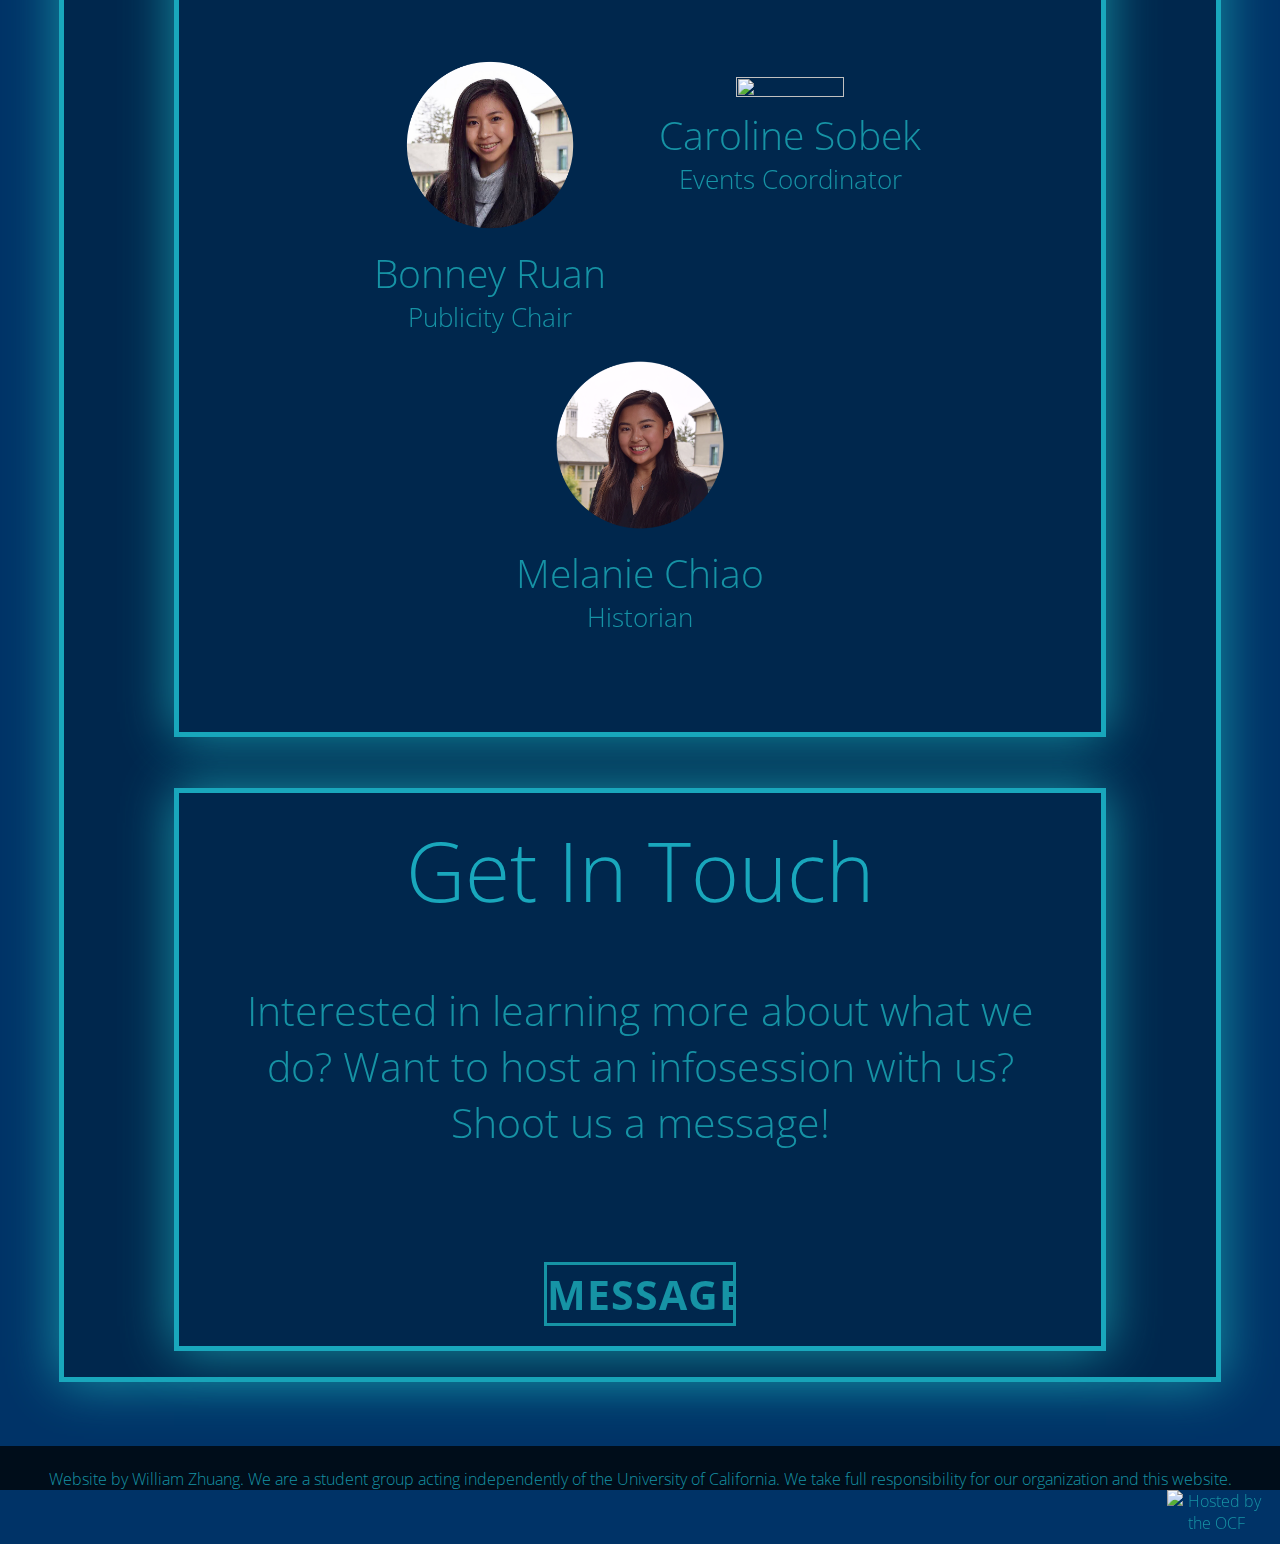
==== commit 0a4ae475: "added more events" ====
--- a/index.html
+++ b/index.html
@@ -112,9 +112,37 @@
 					</div>
 					<br><br>
 				</li>
+
+				<li>
+					<time datetime="2018-10-25 0000">
+						<span class="day">25</span>
+						<span class="month">Oct</span>
+						<span class="year">2018</span>
+						<span class="time">7:00 PM</span>
+					</time>
+					<div class="info">
+
+						<h2 class="title" align = "center">BreadSRSLY Tech Talk</h2>
+
+					</div>
+					<br><br>
+				</li>
+
+				<li>
+					<time datetime="2018-11-01 0000">
+						<span class="day">01</span>
+						<span class="month">Nov</span>
+						<span class="year">2018</span>
+						<span class="time">5:30 PM</span>
+					</time>
+					<div class="info">
+
+						<h2 class="title" align = "center">Food Systems Career Panel</h2>
+
+					</div>
+					<br><br>
+				</li>
 				
-
-
 			</ul>
 			 <!-- 
 			<ul class="event-list">
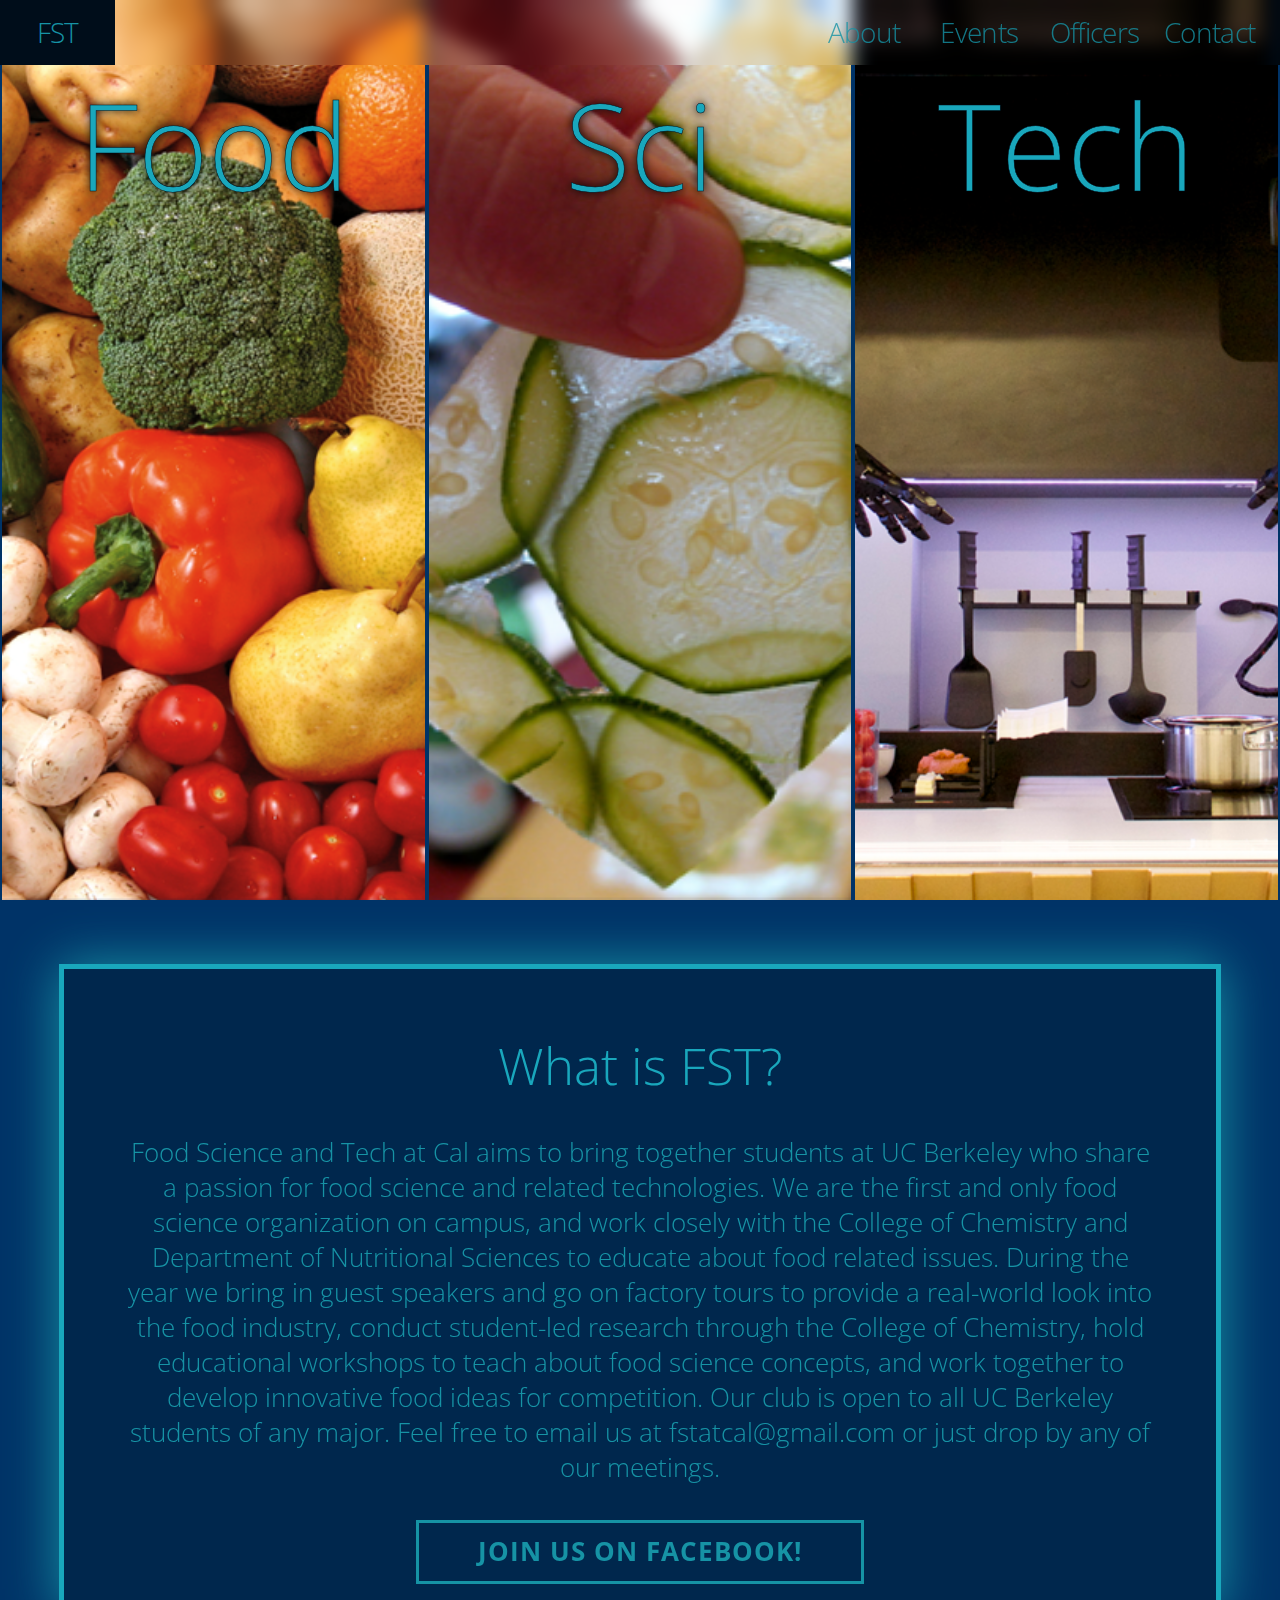
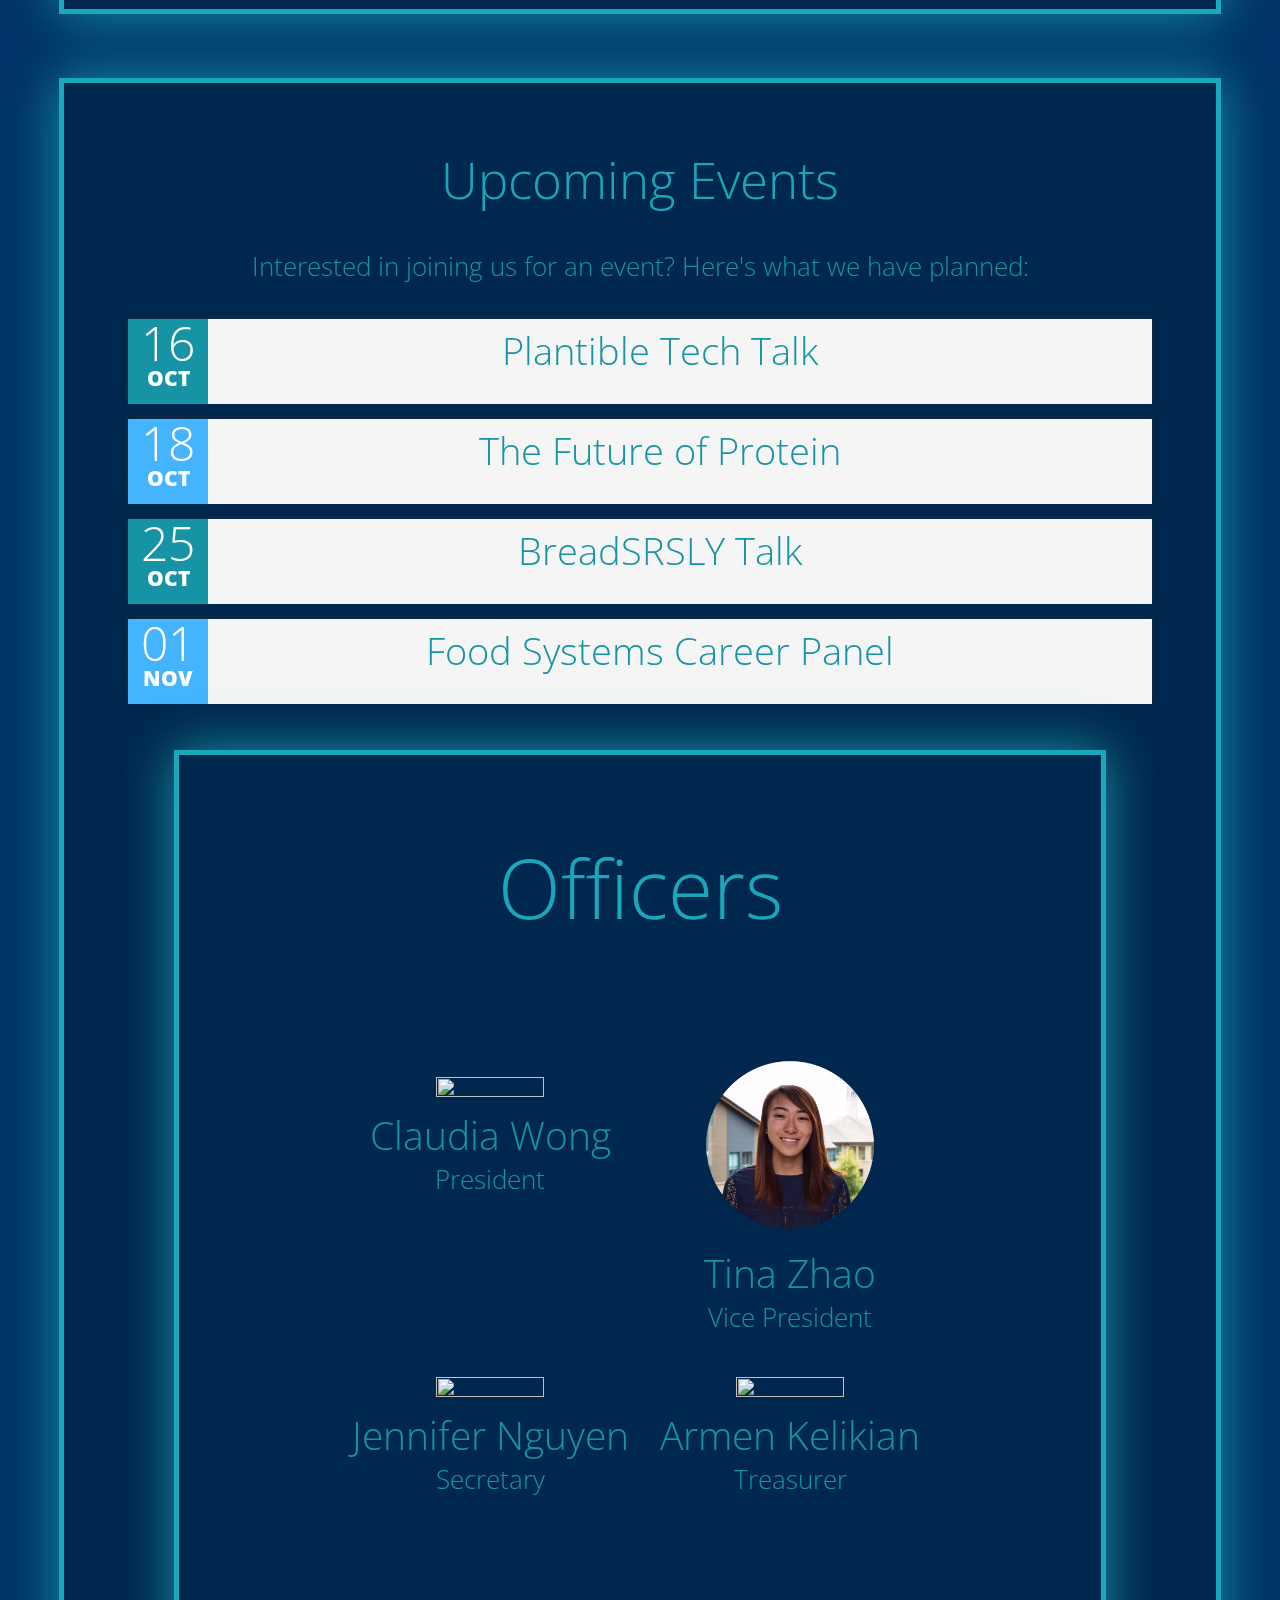
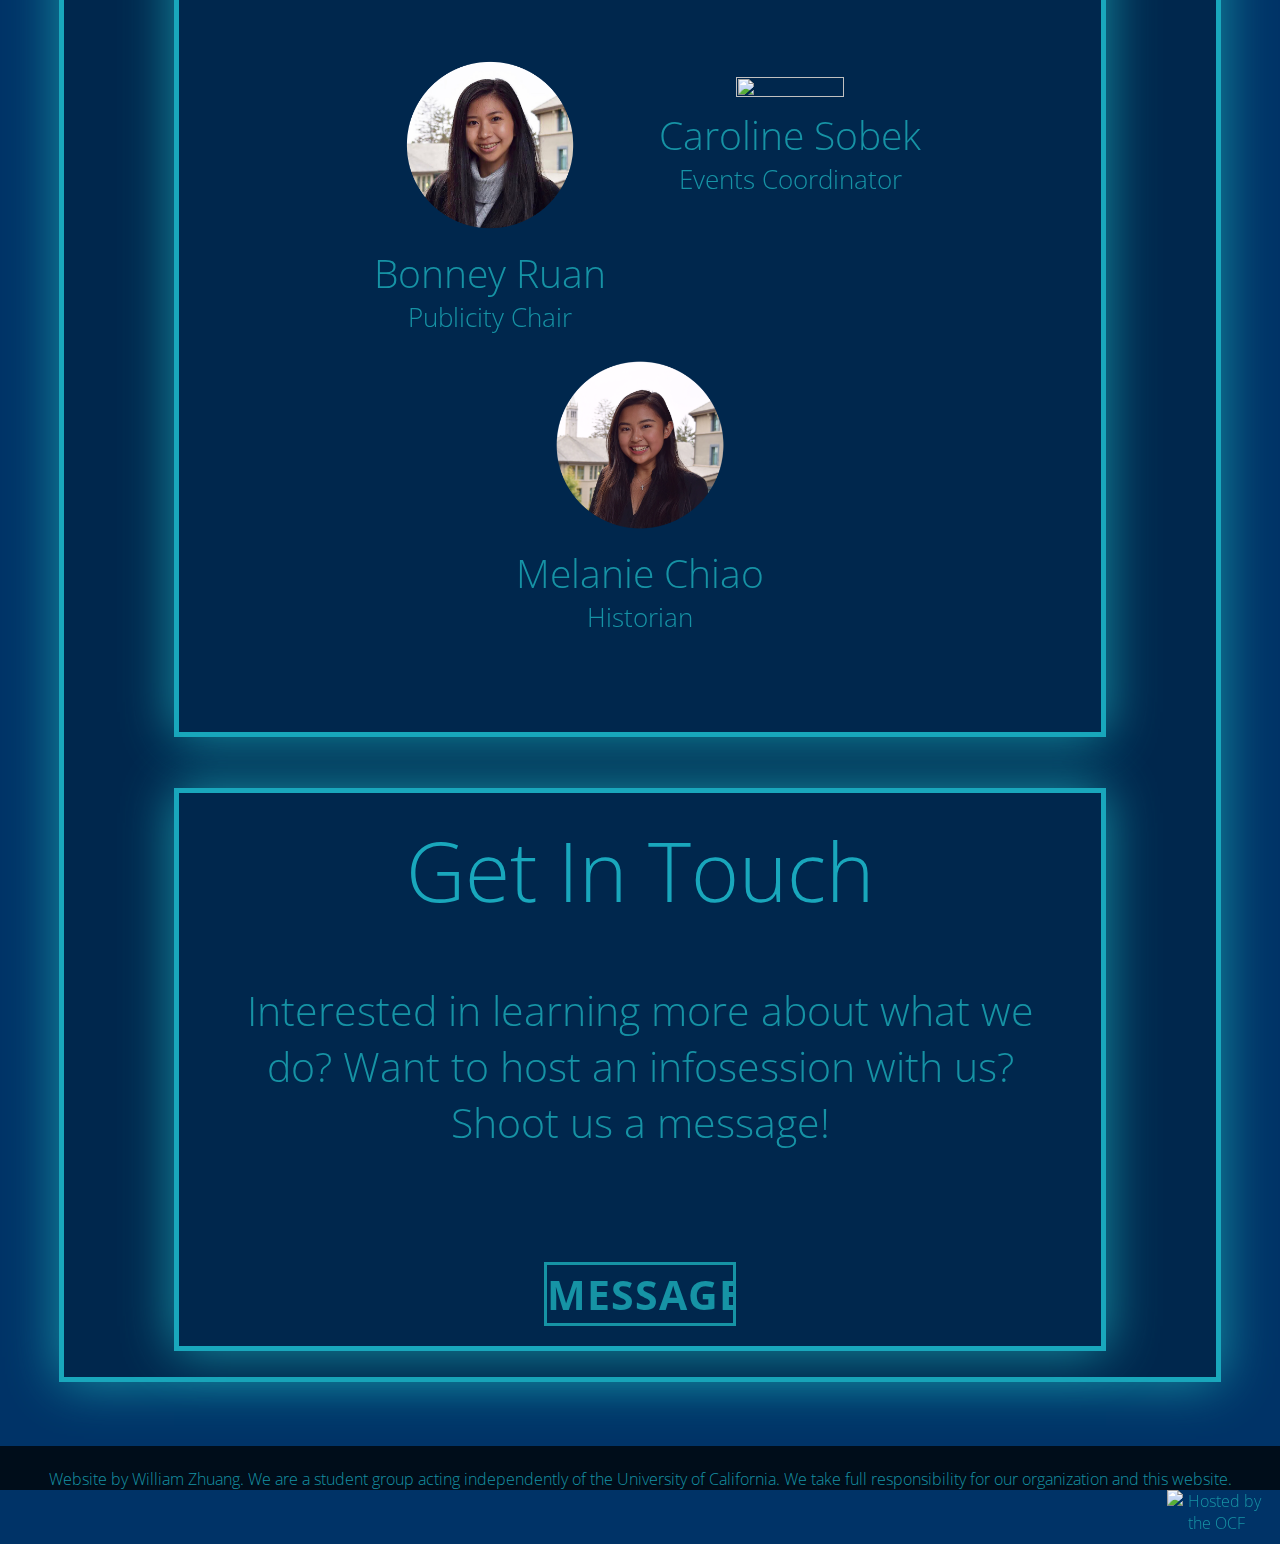
==== commit ab495667: "changed event name" ====
--- a/index.html
+++ b/index.html
@@ -122,7 +122,7 @@
 					</time>
 					<div class="info">
 
-						<h2 class="title" align = "center">BreadSRSLY Tech Talk</h2>
+						<h2 class="title" align = "center">BreadSRSLY Talk</h2>
 
 					</div>
 					<br><br>
